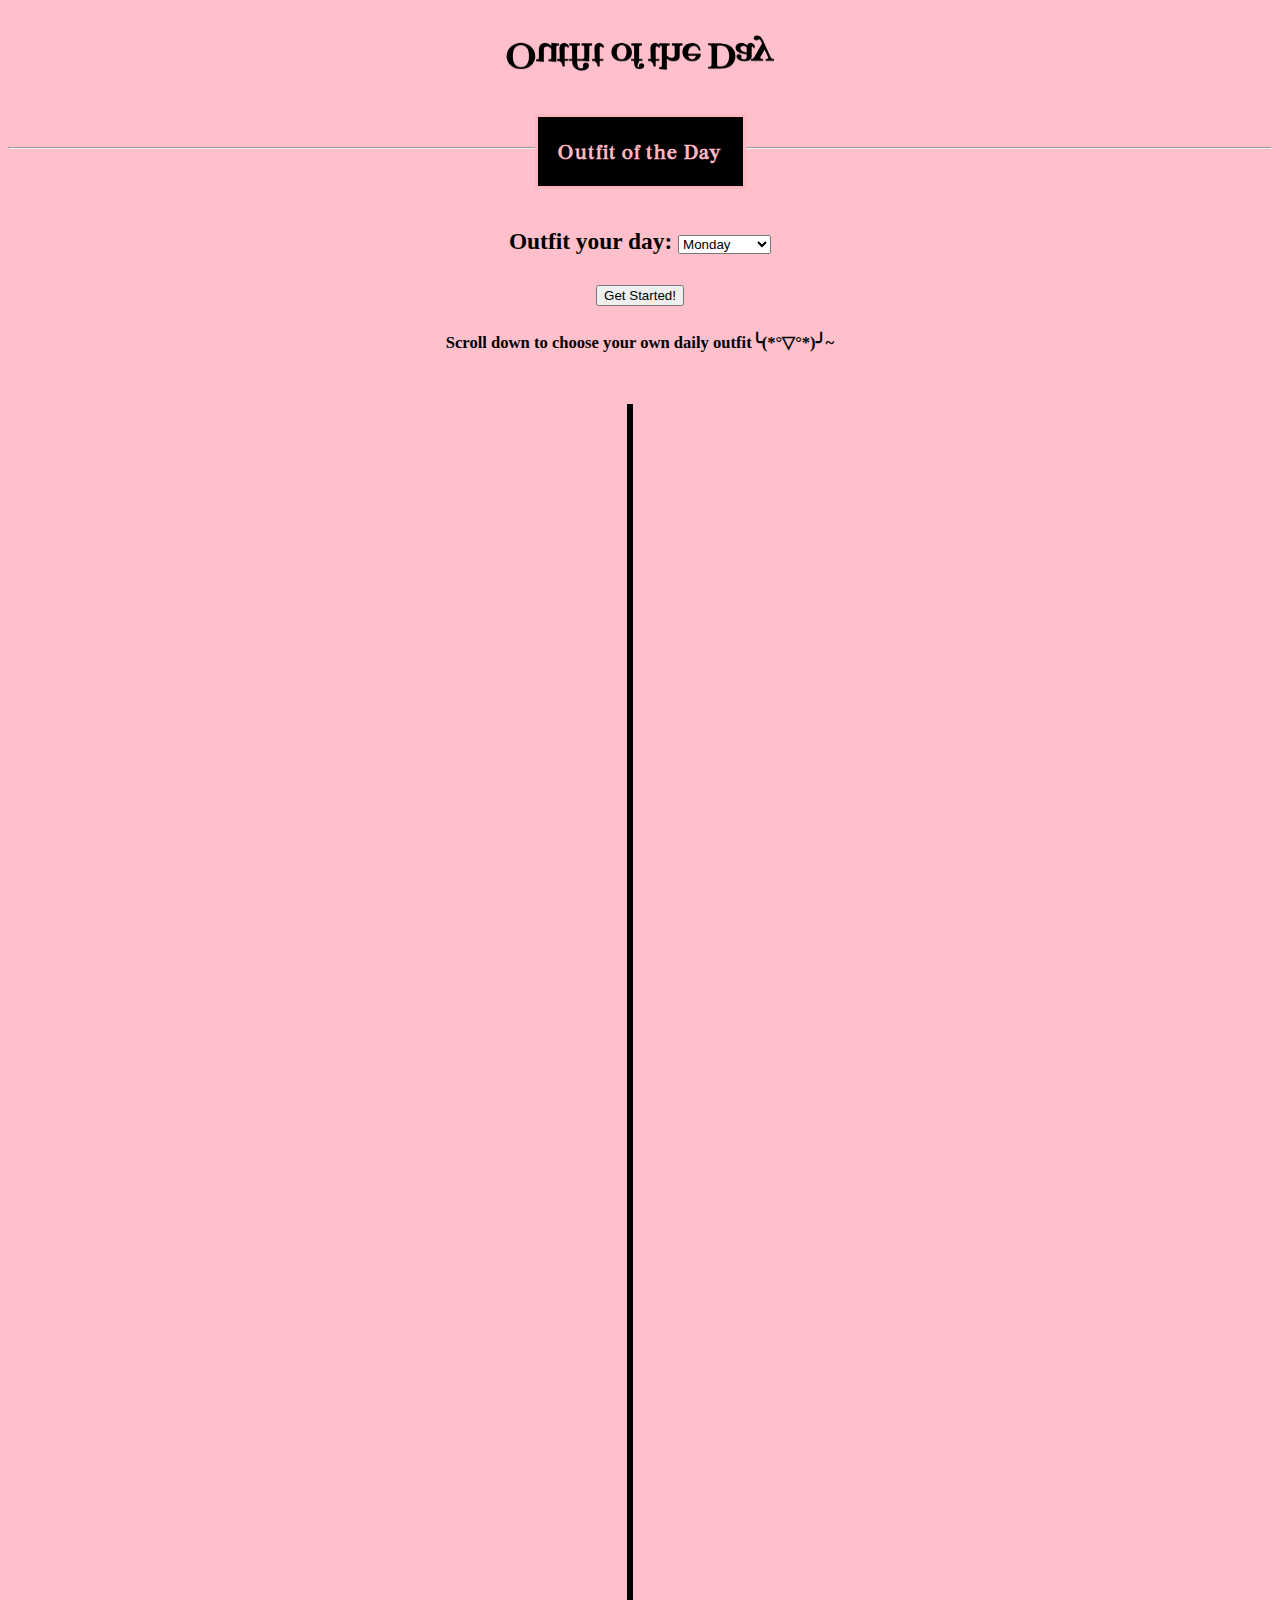
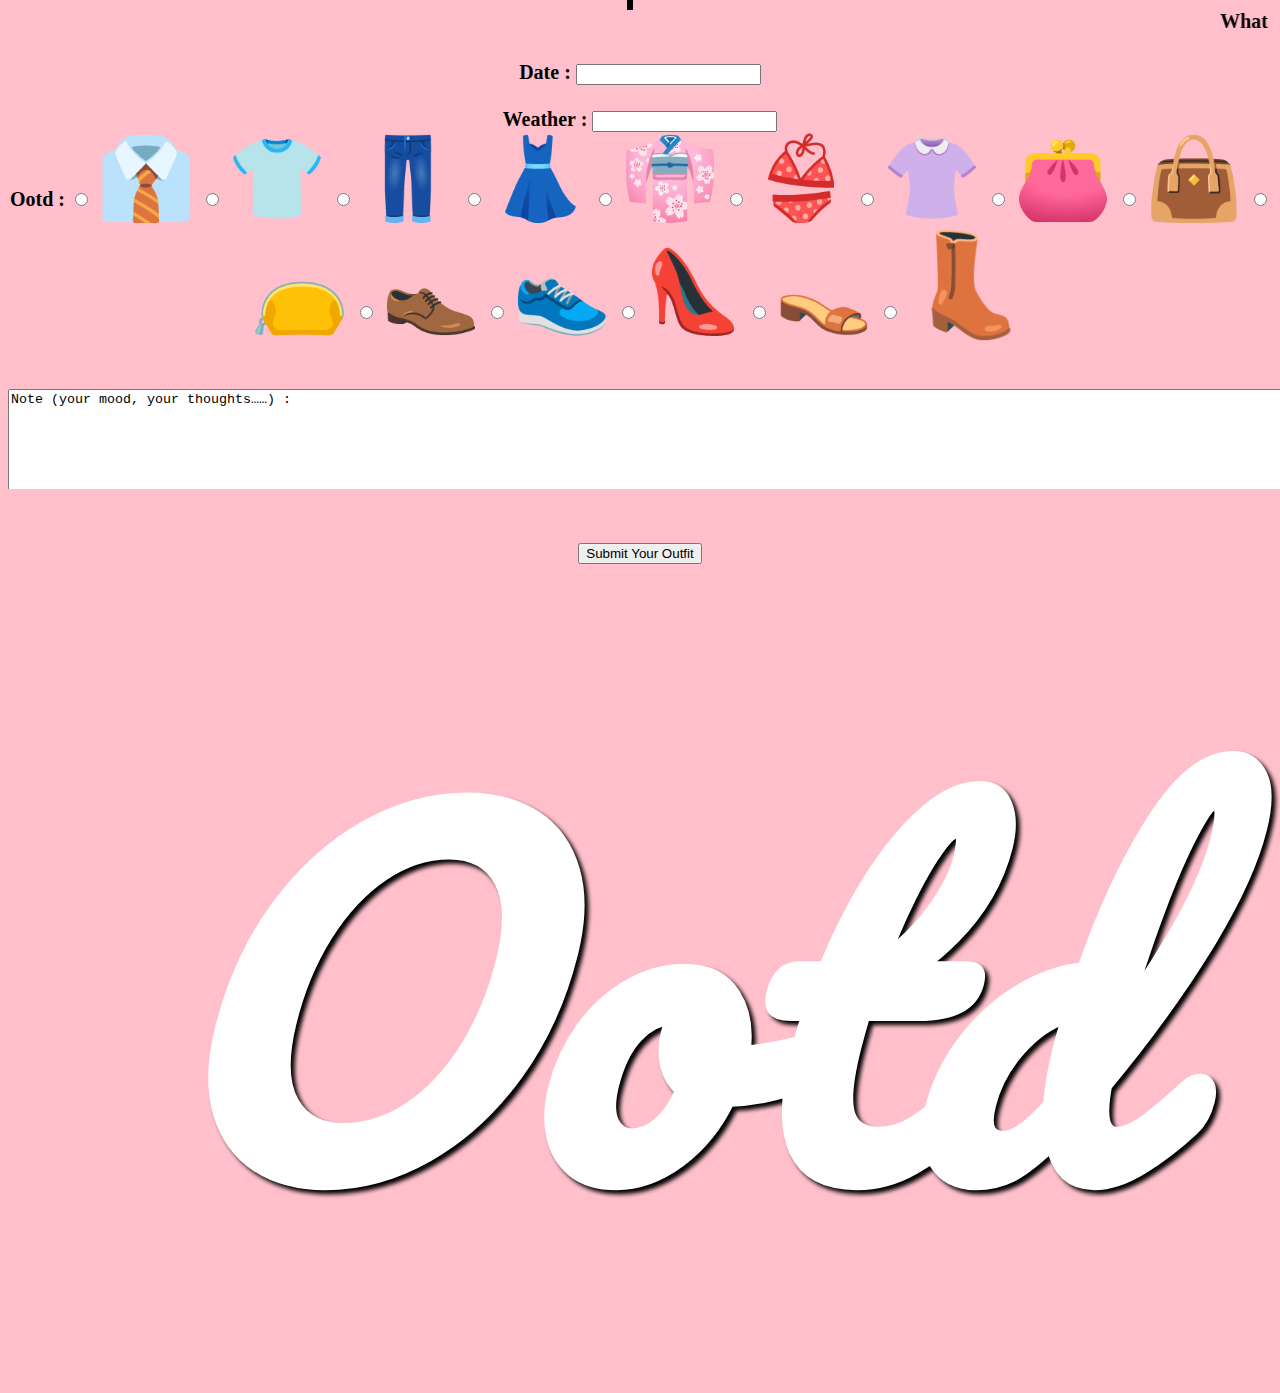
==== index.html @ df2b1aa7 "first publish" ====
<!DOCTYPE html>
<html>
<head>
  <meta charset="utf-8">
  <meta name="viewport" content="width=device-width, initial-scale=1">
 <link rel="stylesheet" href="style.css">
</head>

<title></title>
<head>
  <link rel="stylesheet" type="text/css" href="style/style.css">
</head>
    
<body1>
<h1>Outfit of the Day</h1>
<h2><dialog open><b>Outfit of the Day</b></dialog></h2>
<br>
<hr>
<br>
<br>
<form action="file:///E:/Parsons/Sophomore/Interaction/Nancy%20Hu_cif23/Entries/Entry3/index.html">
<h3><label for="cars"><b>Outfit your day:</b></label>
  <select name="cars" id="cars">
    <option value="volvo">Monday</option>
    <option value="saab">Tuesday</option>
    <option value="opel">Wednesday</option>
    <option value="audi">Thursday</option>
    <option value="audi">Friday</option>
    <option value="audi">Saturday</option>
    <option value="audi">Sunday</option>
  </select>
  </h3>
  <h4><input type="submit" value="Get Started!"></h4>
</form>
  <h5><b>Scroll down to choose your own daily outfit╰(*°▽°*)╯~</b></h5>
</body1>
<br>
<body18>
<p1><div style='width:49%;float:left;height:1200px;'></div>
<div style='border:3px solid black; float:left; height:1200px;'></div>
<div style='width:50%;float:right;height:1200px;'></div></p1>
</body18>

<body19>
<p2><marquee><b>What I where on Monday?&nbsp&nbsp&nbsp&nbsp&nbsp&nbspWhat I where on Monday?&nbsp&nbsp&nbsp&nbsp&nbspWhat I where on Monday?&nbsp&nbsp&nbsp&nbsp&nbsp&nbspWhat I where on Monday?&nbsp&nbsp&nbsp&nbsp&nbsp&nbspWhat I where on Monday?&nbsp&nbsp&nbsp&nbsp&nbsp&nbspWhat I where on Monday?&nbsp&nbsp&nbsp&nbsp&nbsp&nbspWhat I where on Monday?</marquee></b></p2>
</body19>
<br>
<br>
<body2>
    <form>
      <b>Date : <input type="text" name="username" value=""/></b>
<br>
<br>
      <b>Weather : <input type="password" name="userpassword" value=""/></b>
<br>
      <b>Ootd : 
            <input type="radio" name="sex" /></b>
            <style>
            body3 {
                   font-size: 20px;
                 }
            </style>
            <body3><span style='font-size:80px;'>&#128084;</span></body3> 

            <input type="radio" name="sex"/>
            <style>
            body4 {
                  font-size: 20px;
                 }
            </style>
            <body4><span style='font-size:80px;'>&#128085;</span></body4>

            <input type="radio" name="sex"/>
            <style>
            body5 {
                  font-size: 20px;
                 }
            </style>
            <body5><span style='font-size:80px;'>&#128086;</span></body5>

            <input type="radio" name="sex" />
            <style>
            body6 {
                   font-size: 20px;
                }
            </style>
            <body6><span style='font-size:80px;'>&#128087;</span></body6>

            <input type="radio" name="sex" />
            <style>
            body {
                  font-size: 20px;
                }
            </style>
            <body7><span style='font-size:80px;'>&#128088;</span></body>

            <input type="radio" name="sex" />
            <style>
            body {
                  font-size: 20px;
                 }
            </style>
            <body8><span style='font-size:80px;'>&#128089;</span></body8>

            <input type="radio" name="sex" />
            <style>
            body {
                  font-size: 20px;
                 }
            </style>
            <body9><span style='font-size:80px;'>&#128090;</span></body9>

            <input type="radio" name="sex" />
            <style>
            body {
                  font-size: 20px;
                 }
            </style>
            <body10><span style='font-size:80px;'>&#128091;</span></body10>

             <input type="radio" name="sex" />
            <style>
            body {
                  font-size: 20px;
                 }
            </style>
            <body11><span style='font-size:80px;'>&#128092;</span></body11>

            <input type="radio" name="sex" />
            <style>
            body {
                  font-size: 20px;
                 }
            </style>
            <body12><span style='font-size:80px;'>&#128093;</span></body12>

            <input type="radio" name="sex" />
            <style>
            body {
                  font-size: 20px;
                 }
            </style>
            <body13><span style='font-size:80px;'>&#128094;</span></body13>

            <input type="radio" name="sex" />
            <style>
            body {
                  font-size: 20px;
                 }
            </style>
            <body14><span style='font-size:80px;'>&#128095;</span></body14>

            <input type="radio" name="sex" />
            <style>
            body {
                  font-size: 20px;
                 }
            </style>
            <body15><span style='font-size:80px;'>&#128096;</span></body15>

            <input type="radio" name="sex" />
            <style>
            body {
                  font-size: 20px;
                 }
            </style>
            <body16><span style='font-size:80px;'>&#128097;</span></body16>

            <input type="radio" name="sex" />
            <style>
            body {
                  font-size: 20px;
                 }
            </style>
            <body17><span style='font-size:100px;'>&#128098;</span></body17>
<br>
<br>
<br>
<p3><div style="overflow:scroll; height:100px; width:1400px;">
  <textarea rows="50" cols="500">Note (your mood, your thoughts……) :</textarea>
</div></p3>

<br>
<h6><input type="submit" value="Submit Your Outfit"></h6>

<style>
    p4{
        font-family: "Pacifico", sans-serif;
        font-size: 450px;
}
</style>

<p4><b><i>
<link rel="preconnect" href="https://fonts.googleapis.com">
<link rel="preconnect" href="https://fonts.gstatic.com" crossorigin>
<link href="https://fonts.googleapis.com/css2?family=Montserrat:ital,wght@1,800&family=Pacifico&display=swap" rel="stylesheet">Ootd</i></b></p4>

</body>
</html>
---- style.css ----
@font-face {
    font-family: 'burgess-regular';
    src: url('fonts/burgess-regular.eot');
    src: url('fonts/burgess-regular.eot?#iefix') format('embedded-opentype'),
         url('fonts/burgess-regular.woff') format('woff'),
         url('fonts/burgess-regular.woff2') format('woff2'),
         url('fonts/burgess-regular.ttf') format('truetype');
    font-weight: normal;
    font-style: normal;
}

body{
  background-color: pink;
}

body2{
      text-align: center;
}

dialog{
  background-color: black;
  color: lightpink;
  font-size: 20px;
  text-align: center;
}

h1{
  color: black;
  text-align: center;
  transform: rotateX(150deg);
  font-family: 'burgess-regular';
}

h2{
  color: black;
  font-size: 30px;
  font-family: 'burgess-regular';
  letter-spacing: 2px;
}

h3{
    text-align: center;
}

h4{
    text-align: center;
}

h5{
  color: black; 
  text-align: center;
}

h6{
  color: black; 
  text-align: center;
}

p3{
    text-align: center;
}

p4{
  color: white; 
  font-size: 450px;
  text-align: center;
  letter-spacing: -5px;
  text-shadow: 4px 4px 4px #000000;
}

form{;
  color: black;
  text-align: justify-all;
}
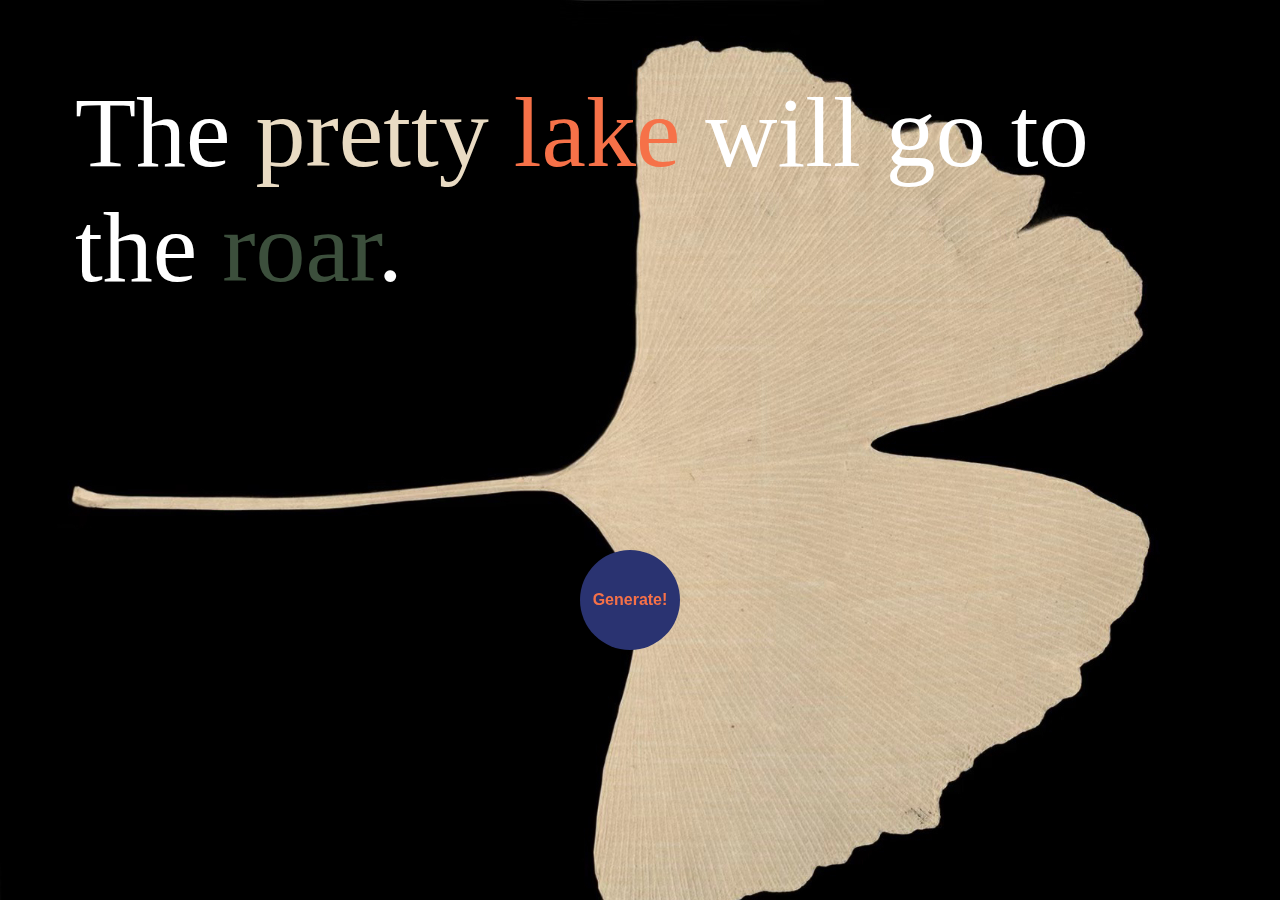
==== commit 36a9dfc2: "change index" ====
--- a/index.html
+++ b/index.html
@@ -3,197 +3,16 @@
 <head>
   <meta charset="utf-8">
   <meta name="viewport" content="width=device-width, initial-scale=1">
- <link rel="stylesheet" href="style.css">
+  <link rel="stylesheet" href="style.css">  
+  <script scr="script.js"></script>
+  <script src="https://ajax.googleapis.com/ajax/libs/jquery/3.7.1/jquery.min.js"> </script>
+  <script type="text/javascript" src="script.js"></script>
 </head>
+    <body>
 
-<title></title>
-<head>
-  <link rel="stylesheet" type="text/css" href="style/style.css">
-</head>
-    
-<body1>
-<h1>Outfit of the Day</h1>
-<h2><dialog open><b>Outfit of the Day</b></dialog></h2>
-<br>
-<hr>
-<br>
-<br>
-<form action="file:///E:/Parsons/Sophomore/Interaction/Nancy%20Hu_cif23/Entries/Entry3/index.html">
-<h3><label for="cars"><b>Outfit your day:</b></label>
-  <select name="cars" id="cars">
-    <option value="volvo">Monday</option>
-    <option value="saab">Tuesday</option>
-    <option value="opel">Wednesday</option>
-    <option value="audi">Thursday</option>
-    <option value="audi">Friday</option>
-    <option value="audi">Saturday</option>
-    <option value="audi">Sunday</option>
-  </select>
-  </h3>
-  <h4><input type="submit" value="Get Started!"></h4>
-</form>
-  <h5><b>Scroll down to choose your own daily outfit╰(*°▽°*)╯~</b></h5>
-</body1>
-<br>
-<body18>
-<p1><div style='width:49%;float:left;height:1200px;'></div>
-<div style='border:3px solid black; float:left; height:1200px;'></div>
-<div style='width:50%;float:right;height:1200px;'></div></p1>
-</body18>
 
-<body19>
-<p2><marquee><b>What I where on Monday?&nbsp&nbsp&nbsp&nbsp&nbsp&nbspWhat I where on Monday?&nbsp&nbsp&nbsp&nbsp&nbspWhat I where on Monday?&nbsp&nbsp&nbsp&nbsp&nbsp&nbspWhat I where on Monday?&nbsp&nbsp&nbsp&nbsp&nbsp&nbspWhat I where on Monday?&nbsp&nbsp&nbsp&nbsp&nbsp&nbspWhat I where on Monday?&nbsp&nbsp&nbsp&nbsp&nbsp&nbspWhat I where on Monday?</marquee></b></p2>
-</body19>
-<br>
-<br>
-<body2>
-    <form>
-      <b>Date : <input type="text" name="username" value=""/></b>
-<br>
-<br>
-      <b>Weather : <input type="password" name="userpassword" value=""/></b>
-<br>
-      <b>Ootd : 
-            <input type="radio" name="sex" /></b>
-            <style>
-            body3 {
-                   font-size: 20px;
-                 }
-            </style>
-            <body3><span style='font-size:80px;'>&#128084;</span></body3> 
-
-            <input type="radio" name="sex"/>
-            <style>
-            body4 {
-                  font-size: 20px;
-                 }
-            </style>
-            <body4><span style='font-size:80px;'>&#128085;</span></body4>
-
-            <input type="radio" name="sex"/>
-            <style>
-            body5 {
-                  font-size: 20px;
-                 }
-            </style>
-            <body5><span style='font-size:80px;'>&#128086;</span></body5>
-
-            <input type="radio" name="sex" />
-            <style>
-            body6 {
-                   font-size: 20px;
-                }
-            </style>
-            <body6><span style='font-size:80px;'>&#128087;</span></body6>
-
-            <input type="radio" name="sex" />
-            <style>
-            body {
-                  font-size: 20px;
-                }
-            </style>
-            <body7><span style='font-size:80px;'>&#128088;</span></body>
-
-            <input type="radio" name="sex" />
-            <style>
-            body {
-                  font-size: 20px;
-                 }
-            </style>
-            <body8><span style='font-size:80px;'>&#128089;</span></body8>
-
-            <input type="radio" name="sex" />
-            <style>
-            body {
-                  font-size: 20px;
-                 }
-            </style>
-            <body9><span style='font-size:80px;'>&#128090;</span></body9>
-
-            <input type="radio" name="sex" />
-            <style>
-            body {
-                  font-size: 20px;
-                 }
-            </style>
-            <body10><span style='font-size:80px;'>&#128091;</span></body10>
-
-             <input type="radio" name="sex" />
-            <style>
-            body {
-                  font-size: 20px;
-                 }
-            </style>
-            <body11><span style='font-size:80px;'>&#128092;</span></body11>
-
-            <input type="radio" name="sex" />
-            <style>
-            body {
-                  font-size: 20px;
-                 }
-            </style>
-            <body12><span style='font-size:80px;'>&#128093;</span></body12>
-
-            <input type="radio" name="sex" />
-            <style>
-            body {
-                  font-size: 20px;
-                 }
-            </style>
-            <body13><span style='font-size:80px;'>&#128094;</span></body13>
-
-            <input type="radio" name="sex" />
-            <style>
-            body {
-                  font-size: 20px;
-                 }
-            </style>
-            <body14><span style='font-size:80px;'>&#128095;</span></body14>
-
-            <input type="radio" name="sex" />
-            <style>
-            body {
-                  font-size: 20px;
-                 }
-            </style>
-            <body15><span style='font-size:80px;'>&#128096;</span></body15>
-
-            <input type="radio" name="sex" />
-            <style>
-            body {
-                  font-size: 20px;
-                 }
-            </style>
-            <body16><span style='font-size:80px;'>&#128097;</span></body16>
-
-            <input type="radio" name="sex" />
-            <style>
-            body {
-                  font-size: 20px;
-                 }
-            </style>
-            <body17><span style='font-size:100px;'>&#128098;</span></body17>
-<br>
-<br>
-<br>
-<p3><div style="overflow:scroll; height:100px; width:1400px;">
-  <textarea rows="50" cols="500">Note (your mood, your thoughts……) :</textarea>
-</div></p3>
-
-<br>
-<h6><input type="submit" value="Submit Your Outfit"></h6>
-
-<style>
-    p4{
-        font-family: "Pacifico", sans-serif;
-        font-size: 450px;
-}
-</style>
-
-<p4><b><i>
-<link rel="preconnect" href="https://fonts.googleapis.com">
-<link rel="preconnect" href="https://fonts.gstatic.com" crossorigin>
-<link href="https://fonts.googleapis.com/css2?family=Montserrat:ital,wght@1,800&family=Pacifico&display=swap" rel="stylesheet">Ootd</i></b></p4>
+<button class="button">Generate!</button>
+  The <span class="list-one"></span> <span class="list-two"></span> will go to the <span class="list-three"></span>.
 
 </body>
-</html>+ </html>--- a/style.css
+++ b/style.css
@@ -1,75 +1,38 @@
-@font-face {
-    font-family: 'burgess-regular';
-    src: url('fonts/burgess-regular.eot');
-    src: url('fonts/burgess-regular.eot?#iefix') format('embedded-opentype'),
-         url('fonts/burgess-regular.woff') format('woff'),
-         url('fonts/burgess-regular.woff2') format('woff2'),
-         url('fonts/burgess-regular.ttf') format('truetype');
-    font-weight: normal;
-    font-style: normal;
+    body {
+      margin: 75px;
+      font-size: 100px;
+      color: white;
+      background-image: url('images/background.JPG');
+  background-size: cover;
+  background-repeat: no-repeat;
+  background-attachment: fixed;
+    }
+
+
+  .button {
+  background-color: #2A3371;
+  color: #F67148;
+  width: 100px;
+    height: 100px;
+    border-radius: 50%;
+    font-size: 16px;
+    font-weight: bold;
+    cursor: pointer;
+    border: none;
+    outline: none;
+  position: fixed;
+  bottom: 250px;
+  right: 600px;
 }
 
-body{
-  background-color: pink;
-}
+    .list-one {
+      color: #E9DBC3;
+    }
 
-body2{
-      text-align: center;
-}
-
-dialog{
-  background-color: black;
-  color: lightpink;
-  font-size: 20px;
-  text-align: center;
-}
-
-h1{
-  color: black;
-  text-align: center;
-  transform: rotateX(150deg);
-  font-family: 'burgess-regular';
-}
-
-h2{
-  color: black;
-  font-size: 30px;
-  font-family: 'burgess-regular';
-  letter-spacing: 2px;
-}
-
-h3{
-    text-align: center;
-}
-
-h4{
-    text-align: center;
-}
-
-h5{
-  color: black; 
-  text-align: center;
-}
-
-h6{
-  color: black; 
-  text-align: center;
-}
-
-p3{
-    text-align: center;
-}
-
-p4{
-  color: white; 
-  font-size: 450px;
-  text-align: center;
-  letter-spacing: -5px;
-  text-shadow: 4px 4px 4px #000000;
-}
-
-form{;
-  color: black;
-  text-align: justify-all;
-}
-
+    .list-two {
+      color: #F67148;
+    }
+        
+        .list-three {
+      color: #3C4F3C;
+    }